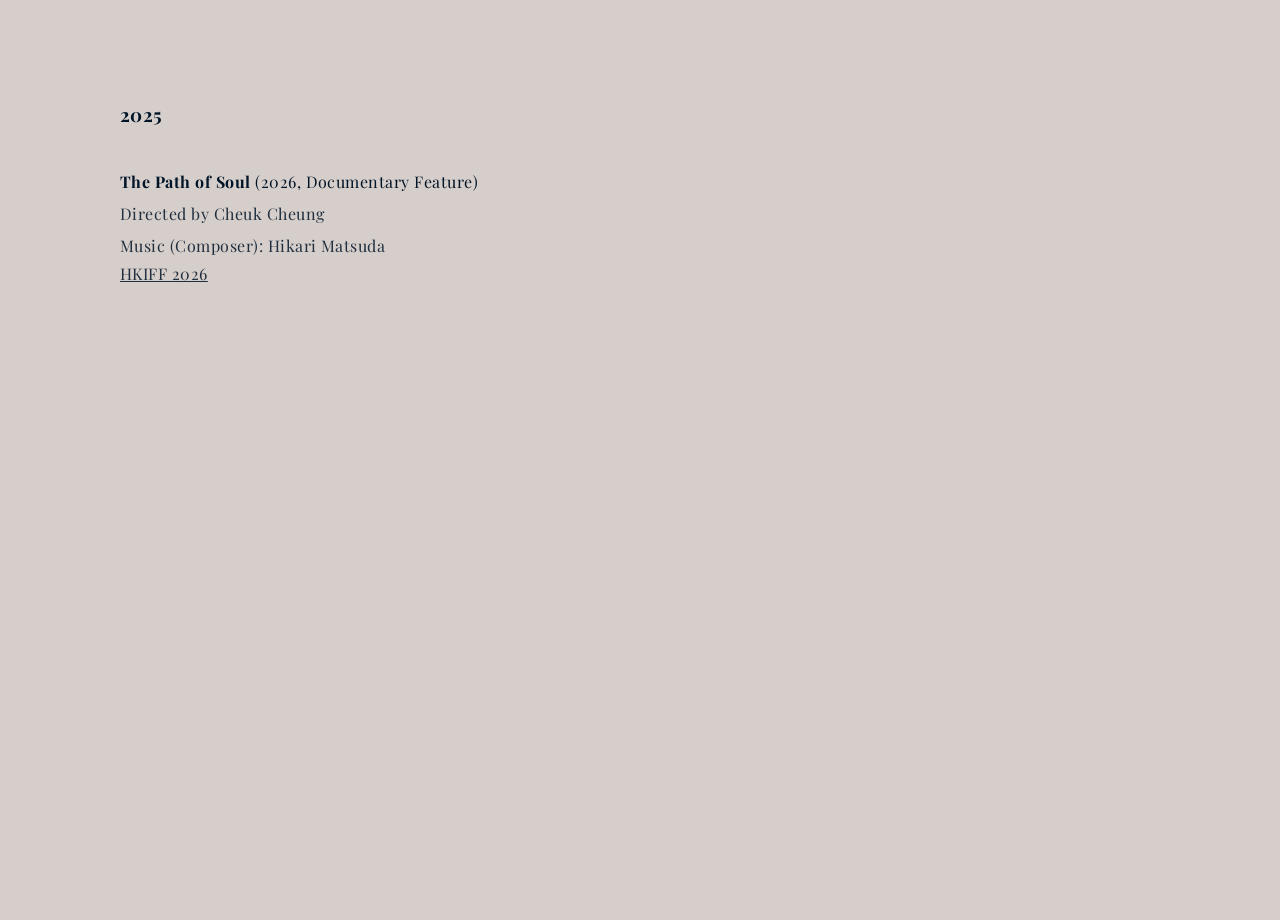
==== films.html @ 5e3132ad "Create films.html" ====
<!doctype html>
<html lang="en">
<head>
  <meta charset="utf-8" />
  <meta name="viewport" content="width=device-width, initial-scale=1" />
  <title>Films — Metoronori</title>
  <link rel="stylesheet" href="style.css" />
</head>

<body>
  <div class="container">

  <h3>2025</h3>
  <div style="margin-top: 1.2em;">
  <div>
    <strong>The Path of Soul</strong> (2026, Documentary Feature)
  </div>
  <div style="margin-top: 0.3em; opacity: 0.85;">
    Directed by Cheuk Cheung
  </div>
  <div style="margin-top: 0.3em; opacity: 0.85;">
    Music (Composer): Hikari Matsuda
  </div>
<div style="opacity: 0.85;">
    <a href="https://www.hkiff.org.hk/film/getdetail?fid=https://www.hkiff.org.hk/film/getdetail?fid=2925" target="_blank" rel="noopener noreferrer">
      HKIFF 2026
    </a>
  </div>

  </div>
</body>
</html>
---- style.css ----
@import url("https://fonts.googleapis.com/css2?family=Playfair+Display:wght@400;500;600&display=swap");

:root {
  --bg: #D6CECA;
  --text: #001427;
}

body {
  margin: 0;
  padding: 20px 20px;
  background: var(--bg);
  color: var(--text);
  font-family: "Playfair Display", Georgia, "Times New Roman", serif;
  line-height: 1.7;
  letter-spacing: 0.03em;
}

a {
  color: inherit;
  text-decoration: underline;
}

a:hover {
  text-decoration: underline;
}

.container {
  max-width: 680px;
  margin-left: 100px;
  margin-top: 60px;

  min-height: calc(100vh - 80px); /* ← 画面の残り高さを使う */
  display: flex;                  /* ← 親をflexに */
  flex-direction: column;         /* ← 縦に積む */
}

.releases {
  font-size: 0.9em;
}

.nav {
  display: flex;
  gap: 8rem;          /* 好みで 6〜12rem */
  margin-top: 1.2em;
}

.nav a {
  font-size: 0.95rem;
  color: #001427;
}

/* スマホで余白とgapを縮める */
@media (max-width: 700px) {
  .container {
    margin-left: 20px;
    margin-right: 20px;
    margin-top: 40px;
  }

  .nav {
    gap: 2.5rem;
  }
}

.divider {
  margin: 1.5em 0 1.5em 0;      /* 上下の余白 */
  border-top: 1px dotted #9E2A2B;
  opacity: 0.7;
  width: 100px;                /* 線の長さ（短めがおすすめ） */
}


.footer {
  margin-top: auto;   /* ← これが魔法 */
  padding-top: 1.0em;
  font-size: 0.95rem;
  opacity: 0.9;
}


.cover {
  width: 80px;
  height: 80px;
  object-fit: cover;
  flex: 0 0 auto;
}

.portrait {
  width: 96px;          /* 小さめ */
  max-width: 40%;
  display: block;
  margin: 0 0 1.6em 0;   /* 下に少し余白 */
  opacity: 0.9;          /* ほんの少し抑える */
}

.social a {
  color: #012A36;
  font-size: 0.9em;
  text-decoration: underline;
}
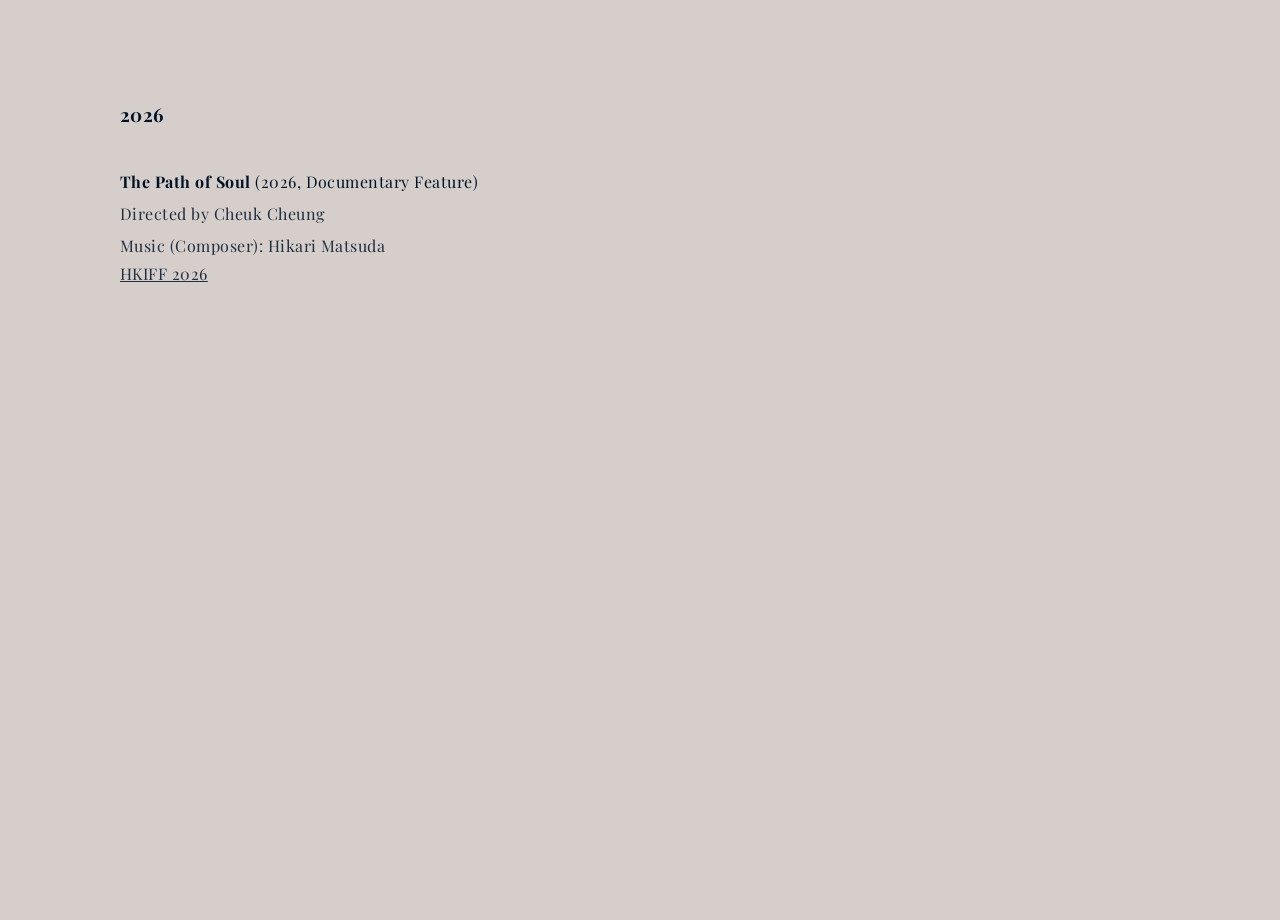
==== commit 4fff655f: "Update films.html" ====
--- a/films.html
+++ b/films.html
@@ -10,7 +10,7 @@
 <body>
   <div class="container">
 
-  <h3>2025</h3>
+  <h3>2026</h3>
   <div style="margin-top: 1.2em;">
   <div>
     <strong>The Path of Soul</strong> (2026, Documentary Feature)
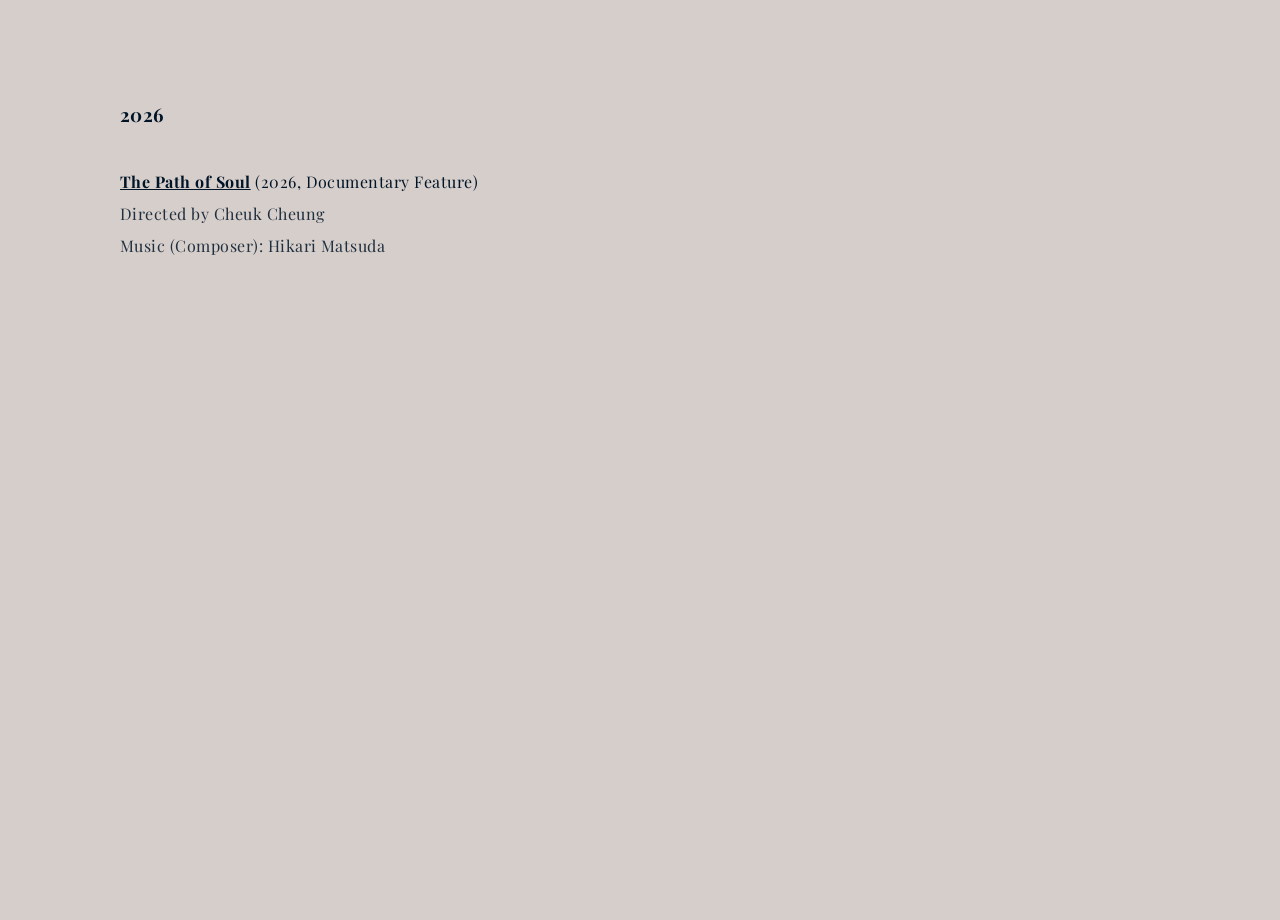
==== commit 419489a0: "Update films.html" ====
--- a/films.html
+++ b/films.html
@@ -13,7 +13,7 @@
   <h3>2026</h3>
   <div style="margin-top: 1.2em;">
   <div>
-    <strong>The Path of Soul</strong> (2026, Documentary Feature)
+    <a href="https://mubi.com/en/jp/films/the-path-of-soul" target="_blank" rel="noopener noreferrer"><strong>The Path of Soul</strong></a> (2026, Documentary Feature)
   </div>
   <div style="margin-top: 0.3em; opacity: 0.85;">
     Directed by Cheuk Cheung
@@ -21,11 +21,7 @@
   <div style="margin-top: 0.3em; opacity: 0.85;">
     Music (Composer): Hikari Matsuda
   </div>
-<div style="opacity: 0.85;">
-    <a href="https://www.hkiff.org.hk/film/getdetail?fid=https://www.hkiff.org.hk/film/getdetail?fid=2925" target="_blank" rel="noopener noreferrer">
-      HKIFF 2026
-    </a>
-  </div>
+
 
   </div>
 </body>
